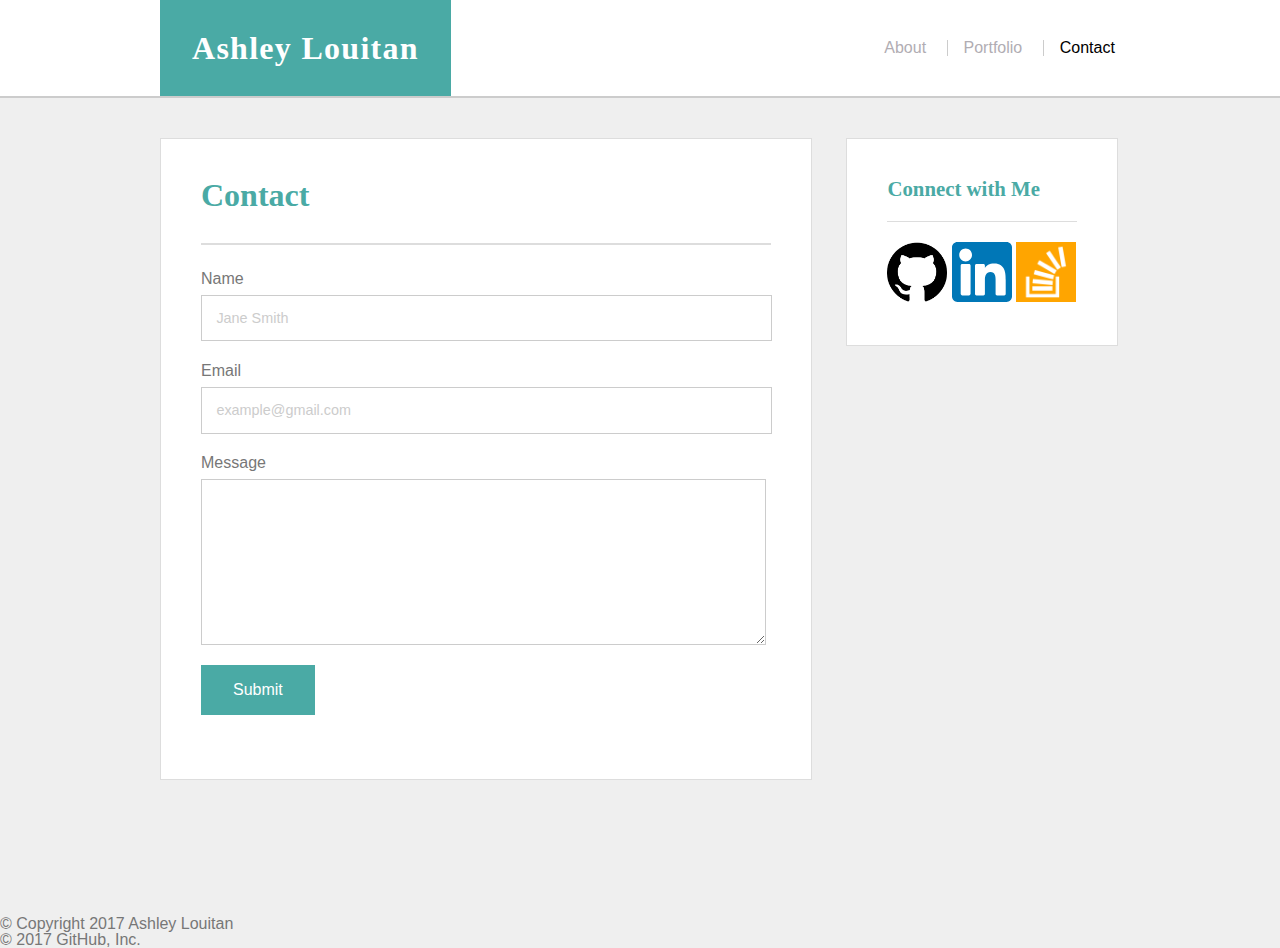
==== contact.html @ e1b0153f "add files" ====
<!DOCTYPE html>
<html lang="en">

<head>
	<meta charset="UTF-8">
	<title>Ashley Louitan / Contact</title>
	<link rel="stylesheet" href="./assets/css/reset.css">
	<link rel="stylesheet" href="./assets/css/style.css">
</head>

<body>

	<header>
		<!-- .container -->
		<div class="container">
			<div class="name">
				<div class="logo">Ashley Louitan</div>
			</div>
			<nav class="nav">
				<ul>
					<li>
						<a href="index.html">About</a>
					</li>
					<li>
						<a href="portfolio.html">Portfolio</a>
					</li>
					<li>
						<a href="#" class="active">Contact</a>
					</li>
				</ul>
			</nav>
		</div>
	</header>
	<!-- Main content -->
	<div class="content">
		<div class="main">
			<h1 class="page-title">Contact</h1>
			<form action="#" class="contact">
				<label for="name">Name</label>
				<input type="text" name="name" id="name" placeholder="Jane Smith">
				<label for="email">Email</label>
				<input type="text" name="email" id="email" placeholder="example@gmail.com">
				<label for="name">Message</label>
				<textarea rows="10" cols="40" name="message" id="message"></textarea>
				<input type="submit" value="Submit">
			</form>

		</div>
		<!-- .sidebar -->

		<div class="sidebar">
			<h2 class="sidebar-title">Connect with Me</h2>
			<ul class="social">
				<li>
					<a href="https://github.com/Jataveius">
						<img src="./assets/images/github.png" alt="GitHub" alt="GitHub">
					</a>
				</li>
				<li>
					<a href="https://www.linkedin.com/in/ashley-louitan-a30b0275/">
						<img src="./assets/images/linkedin.svg" alt="LinkedIn">
					</a>
				</li>
				<li>
					<a href="https://stackoverflow.com/users/8384732/ashley-louitan?tab=profile">
						<img src="./assets/images/stackoverflow.png" alt="Stackoverflow">
					</a>
				</li>
			</ul>
		</div>
		<!-- .sidebar -->

	</div>



	<footer>
		&copy; Copyright 2017 Ashley Louitan
	</footer>

</body>

</html>
© 2017 GitHub, Inc.
---- assets/css/style.css ----
/* **************************
HTML Elements 
************************** */
html {
	position: relative;
}
html, body {
	font-family: Arial, 'Helvetica Neue', Helvetica, sans-serif;
	color: #777777;
	background-color: #efefef;
	background: #efefef url("../images/shattered.png");
}

h1, h2, h3, h4, h5, h6 {
	font-family: 'Georgia', Times, 'Times New Roman', serif;
	color: #4aaaa5;
}

a {
	text-decoration: none;
}

h1 {
	font-size: 2em;
}

h2 {
	font-size: 1.3em;
}

/* **************************
Layout 
************************** */

/* Header */
header {
	width: 100%;
	height: auto;
	border-bottom: 2px solid #cccccc;
	background-color: #ffffff;
}

header .container {
	width: 960px;
	margin: 0 auto;
}

.name, .nav {
	display: inline-block;
    vertical-align: middle;
    margin: 0;
    padding: 0;
}

.name {
	width: 50%;
}

.logo {
	display: inline-block;
	font-family: 'Georgia', Times, 'Times New Roman', serif;
	font-weight: bold;
	font-size: 2em;
	letter-spacing: 0.04em;
	background-color: #4aaaa5;
	color: #ffffff;
	padding: 1em;
	width: auto;
}


.nav {
	width: 49%;
	text-align: right;
	color: #b1adb3;
	font-weight: normal;
}

.nav ul li {
	display: inline-block;
	padding-left: 1em;
	margin-left: 1em;
}

.nav ul li a {
	color: #b1adb3;
	text-decoration: none;
	-webkit-transition: color .4s;
	transition: color .4s;
}

.nav ul li a:hover {
	color: #4aaaa5;
}

.nav ul li a.active {
	color: #000000;
}

.nav ul li+li {
	/* See https://www.jackreichert.com/2011/07/how-to-add-a-divider-between-menu-items-in-css-using-only-one-selector/ */
	border-left: 1px solid #cccccc;
}


/* Main Content Area */
.content {
	width: 960px;
	clear: both;
	margin: 0 auto 6em auto;
}

.main {
	display: inline-block;
	width: 570px;
	margin: 40px 0;
	padding: 40px;
	background-color: #ffffff;
	border: 1px solid #dddddd;
}

.main h1 {
	font-size: 2em;
	font-weight: bold;
	padding-bottom: 1em;
	margin-bottom: 0.8em;
	border-bottom: 2px solid #dddddd;
}

.main p {
	font-size: 18px;
	line-height: 1.5em;
	margin-bottom: 2em;
}


img.selfphoto {
	float: left;
	padding: 0 1em 1em 0;
	width: 200px;
	height: 200px;
}

/* Portfolio Page */
.portfolio-item {
	display: inline-block;
	position: relative;
	transition: transform .2s ease-out;
}

.portfolio-item:nth-child(even) {
	margin-left: 25px;
}

.portfolio-item:hover {
	transform: rotate(-4deg) scale(1.1, 1.1);
}

.item-name {
	position: relative;
	top: -70px;
	text-align: center;
	background-color: #4aaaa5;
	padding: 1em;
	color: #ffffff;
	z-index: 1000;
	
}

/* Contact Page */
.contact {
	width: 540px;
}

.contact label {
	display: block;
	padding-bottom: 0.5em;
}

.contact input, .contact textarea {
	width: 100%;
	border: 1px solid #cccccc;
	margin-bottom: 1.5em;
	padding: 1em;
	font-size: .9em;
}

.contact input::-webkit-input-placeholder, .contact textarea::-webkit-input-placeholder {
    color: #cccccc;
}

.contact input::-moz-placeholder, .contact textarea::-moz-placeholder {
    color: #cccccc;
}

.contact input::-ms-placeholder, .contact textarea::-ms-placeholder {
    color: #cccccc;
}

.contact input::placeholder, .contact textarea::placeholder {
    color: #cccccc;
}

.contact input[type="submit"] {
	width: auto;
	background-color: #4aaaa5;
	color: #ffffff;
	border: none;
	padding: 1em 2em;
	font-size: 1em;
}
/* Sidebar */
.sidebar {
	display: inline-block;
	width: 190px;
	padding: 40px;
	margin: 40px 0 0 30px;
	vertical-align: top;
	background-color: #ffffff;
	border: 1px solid #dddddd;
}

.sidebar h2 {
	font-size: 1.3em;
	font-weight: bold;
	padding-bottom: 1em;
	margin-bottom: 1em;
	border-bottom: 1px solid #dddddd;
}

.sidebar ul li {
	display: inline-block;
	margin: 0;
	padding: 0;
	-webkit-transition: all .2s;
	-webkit-transition-timing-function: ease-out;
	transition: all .2s;
	transition-timing-function: ease-out;

}

.sidebar ul li:hover {
	-ms-transform: scale(1.1,1.1);
	-webkit-transform: scale(1.1,1.1);
	-moz-transform: scale(1.1,1.1);
	-o-transform: scale(1.1,1.1);
	transform: scale(1.1,1.1);
}

.social img {
	width: 60px;
	height: auto;
}

  /* Width at 7680px and below */
@media screen and (max-width: 768px) {
	body {
	  background-color: #333;
	}
  
	.wrapper {
	  /* Box-model */
	  width: 100%;
	  padding: 20px;
	}
  
	#main-content,
	#sidebar {
	  width: 100%;
	}
  
	#sidebar {
	  margin-top: 40px;
	}
  }
  
  /* Additional Screen Sizes */
  
  /* Width at 980px and below */
  @media screen and (max-width: 980px) {
	body {
	  background-color: #333;
	}
  
	.wrapper {
	  /* Box-model */
	  width: 100%;
	  padding: 20px;
	}
  
	#main-content,
	#sidebar {
	  width: 100%;
	}
  
	#sidebar {
	  margin-top: 40px;
	}
  }
  
  /* Width at 640px and below */
  @media screen and (max-width: 640px) {
	body {
	  background-color: #333;
	}
  
	.wrapper {
	  /* Box-model */
	  width: 100%;
	  padding: 20px;
	}
  
	#main-content,
	#sidebar {
	  width: 100%;
	}
  
	#sidebar {
	  margin-top: 40px;
	}
  
/* Footer */
footer {
	position: absolute;
	left: 0;
	bottom: 0;
	width: 100%;
	padding: 3em;
	text-align: center;
	font-size: 0.8em;
	color: #cccccc;
	background-color: #666666;
	border-top: 7px solid #4aaaa5;
}
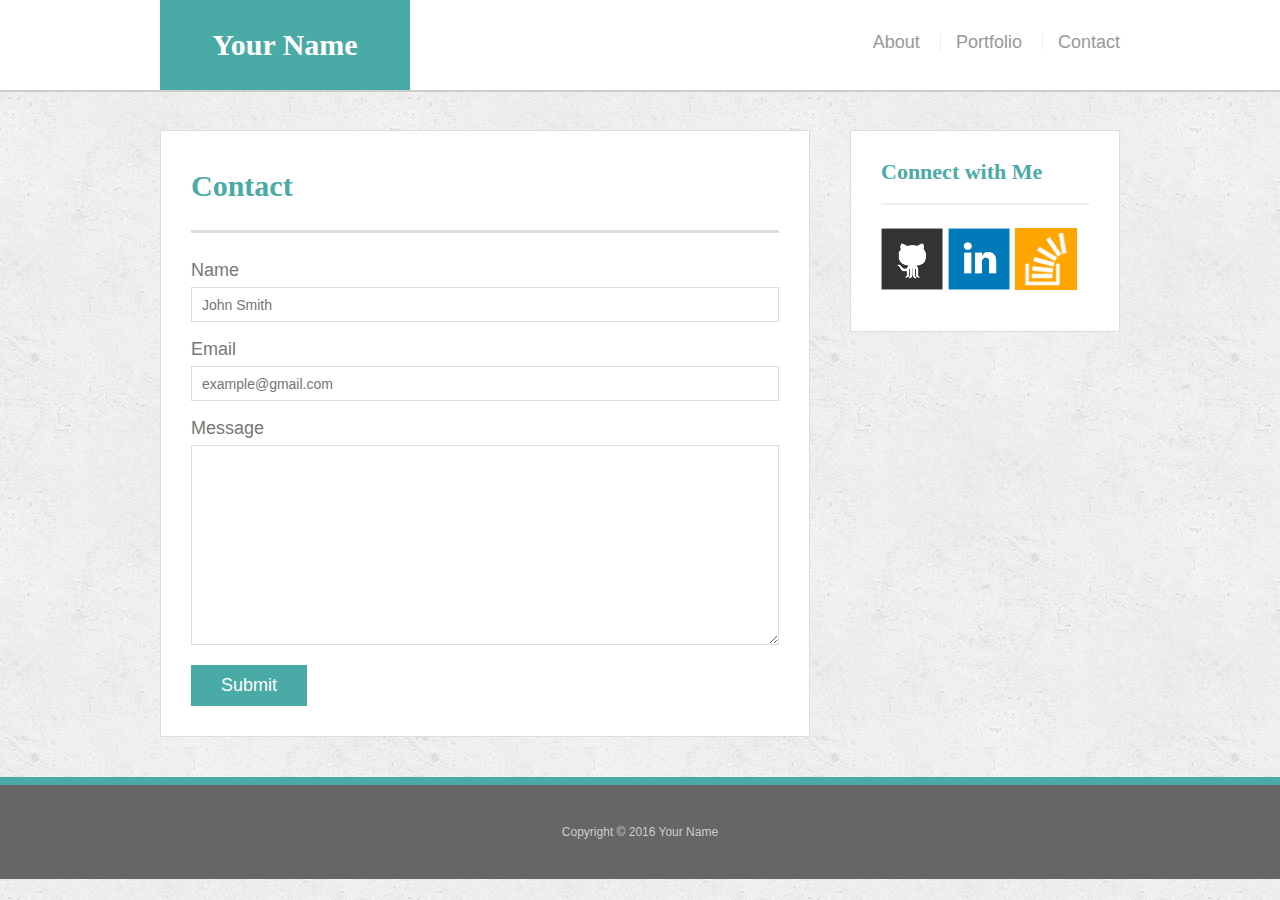
==== commit 6e91b36c: "add files" ====
--- a/contact.html
+++ b/contact.html
@@ -1,84 +1,66 @@
-<!DOCTYPE html>
-<html lang="en">
+<!doctype html>
+<html lang="en-us">
 
 <head>
-	<meta charset="UTF-8">
-	<title>Ashley Louitan / Contact</title>
-	<link rel="stylesheet" href="./assets/css/reset.css">
-	<link rel="stylesheet" href="./assets/css/style.css">
+  <meta charset="UTF-8">
+  <title>Contact | Your Name</title>
+  <link rel="stylesheet" type="text/css" href="assets/css/reset.css">
+  <link rel="stylesheet" type="text/css" href="assets/css/style.css">
 </head>
 
 <body>
 
-	<header>
-		<!-- .container -->
-		<div class="container">
-			<div class="name">
-				<div class="logo">Ashley Louitan</div>
-			</div>
-			<nav class="nav">
-				<ul>
-					<li>
-						<a href="index.html">About</a>
-					</li>
-					<li>
-						<a href="portfolio.html">Portfolio</a>
-					</li>
-					<li>
-						<a href="#" class="active">Contact</a>
-					</li>
-				</ul>
-			</nav>
-		</div>
-	</header>
-	<!-- Main content -->
-	<div class="content">
-		<div class="main">
-			<h1 class="page-title">Contact</h1>
-			<form action="#" class="contact">
-				<label for="name">Name</label>
-				<input type="text" name="name" id="name" placeholder="Jane Smith">
-				<label for="email">Email</label>
-				<input type="text" name="email" id="email" placeholder="example@gmail.com">
-				<label for="name">Message</label>
-				<textarea rows="10" cols="40" name="message" id="message"></textarea>
-				<input type="submit" value="Submit">
-			</form>
+  <header id="masthead">
+    <div class="container">
+      <a href="index.html" id="logo">Your Name</a>
+      <nav>
+        <a href="index.html">About</a>
+        <a href="portfolio.html">Portfolio</a>
+        <a href="contact.html">Contact</a>
+      </nav>
+    </div>
+  </header>
 
-		</div>
-		<!-- .sidebar -->
+  <div id="main-container" class="container">
+    <section class="main-section">
+      <h1>Contact</h1>
 
-		<div class="sidebar">
-			<h2 class="sidebar-title">Connect with Me</h2>
-			<ul class="social">
-				<li>
-					<a href="https://github.com/Jataveius">
-						<img src="./assets/images/github.png" alt="GitHub" alt="GitHub">
-					</a>
-				</li>
-				<li>
-					<a href="https://www.linkedin.com/in/ashley-louitan-a30b0275/">
-						<img src="./assets/images/linkedin.svg" alt="LinkedIn">
-					</a>
-				</li>
-				<li>
-					<a href="https://stackoverflow.com/users/8384732/ashley-louitan?tab=profile">
-						<img src="./assets/images/stackoverflow.png" alt="Stackoverflow">
-					</a>
-				</li>
-			</ul>
-		</div>
-		<!-- .sidebar -->
+      <form id="contact-form">
+        <ul>
+          <li>
+            <label for="name">Name</label>
+            <input type="text" id="name" name="name" placeholder="John Smith" required="required">
+          </li>
+          <li>
+            <label for="email">Email</label>
+            <input type="email" id="email" name="email" placeholder="example@gmail.com" required="required">
+          </li>
+          <li>
+            <label for="message">Message</label>
+            <textarea id="message" name="message" required="required"></textarea>
+          </li>
+        </ul>
+        <input type="submit">
+      </form>
 
-	</div>
+    </section>
 
+    <section class="sidebar">
+      <div id="connect">
+        <h2>Connect with Me</h2>
 
+        <a href="#"><img src="assets/images/github-128.png" class="social" alt="GitHub" /></a>
+        <a href="#"><img src="assets/images/linkedin-128.png" class="social" alt="LinkedIn" /></a>
+        <a href="#"><img src="assets/images/stackoverflow-128.png" class="social" alt="Stack Overflow" /></a>
+      </div>
+    </section>
+  </div>
 
-	<footer>
-		&copy; Copyright 2017 Ashley Louitan
-	</footer>
-
+  <footer>
+    <div class="container">
+      Copyright &copy; 2016 Your Name
+    </div>
+  </footer>
 </body>
 
-</html>
-© 2017 GitHub, Inc.+</html>--- a/assets/css/style.css
+++ b/assets/css/style.css
@@ -1,257 +1,244 @@
-/* **************************
-HTML Elements 
-************************** */
-html {
+body {
+	font-family: Arial, "Helvetica Neue", Helvetica, sans-serif;
+	font-size: 18px;
+	line-height: 34px;
+	color: #777;
+	background: url("../images/concrete_seamless.png");
+  }
+  
+  * {
+	box-sizing: border-box;
+  }
+  
+  /* general */
+  
+  .container {
+	width: 100%;
+	max-width: 960px;
+	margin: 0 auto;
+	clear: both;
+  }
+  
+  h1,
+  h2,
+  h3,
+  p {
+	margin-bottom: 20px;
+  }
+  
+  p:last-child {
+	margin-bottom: 0;
+  }
+  
+  h1,
+  h2,
+  h3 {
+	font-family: Georgia, Times, "Times New Roman", serif;
+	font-weight: 700;
+	color: #4aaaa5;
+  }
+  
+  h1 {
+	padding-bottom: 20px;
+	font-size: 30px;
+	line-height: 49px;
+	border-bottom: 3px solid #ddd;
+  }
+  
+  h2,
+  h3 {
+	font-size: 22px;
+  }
+  
+  /* header */
+  
+  #masthead {
+	position: fixed;
+	z-index: 99;
+	width: 100%;
+	margin: 0 0 30px;
+	overflow: auto;
+	color: #fff;
+	background: #fff;
+	border-bottom: 2px solid #ccc;
+  }
+  
+  #logo {
+	float: left;
+	width: 250px;
+	height: 90px;
+	font-family: Georgia, Times, "Times New Roman", serif;
+	font-size: 30px;
+	font-weight: 700;
+	line-height: 90px;
+	color: #fff;
+	text-align: center;
+	text-decoration: none;
+	background: #4aaaa5;
+  }
+  
+  nav {
+	float: right;
+	margin-top: 25px;
+  }
+  
+  nav a {
+	display: inline-block;
+	padding-left: 15px;
+	margin-left: 15px;
+	line-height: 18px;
+	color: #999;
+	text-decoration: none;
+	border-left: 1px solid #efefef;
+  }
+  
+  nav a:first-child {
+	border-left: 0 none;
+  }
+  
+  /* footer */
+  
+  footer {
+	padding: 30px 0;
+	clear: both;
+	font-size: 12px;
+	color: #fff;
+	color: #ccc;
+	text-align: center;
+	background: #666;
+	border-top: 8px solid #4aaaa5;
+  }
+  
+  /* sidebar */
+  
+  .sidebar {
+	float: right;
+	width: 100%;
+	max-width: 270px;
+	padding: 30px;
+	margin-bottom: 20px;
+	background: #fff;
+	border: 1px solid #ddd;
+  }
+  
+  h3,
+  .sidebar h2 {
+	padding-bottom: 20px;
+	margin-bottom: 15px;
+	line-height: 22px;
+	border-bottom: 2px solid #eee;
+  }
+  
+  .social {
+	width: 62px;
+	height: 62px;
+	margin-top: 8px;
+	margin-right: 5px;
+  }
+  
+  .social:last-child {
+	margin-right: 0;
+  }
+  
+  /* main */
+  
+  #main-container {
+	padding-top: 130px;
+  }
+  
+  .main-section {
+	float: left;
+	width: 100%;
+	max-width: 650px;
+	padding: 30px;
+	margin: 0 0 40px;
+	background: #fff;
+	border: 1px solid #ddd;
+  }
+  
+  /* portfolio page */
+  
+  .work {
 	position: relative;
-}
-html, body {
-	font-family: Arial, 'Helvetica Neue', Helvetica, sans-serif;
-	color: #777777;
-	background-color: #efefef;
-	background: #efefef url("../images/shattered.png");
-}
+	float: left;
+	width: 274px;
+	margin: 20px 0 25px;
+	overflow: auto;
+  }
+  
+  .work:nth-child(even) {
+	margin-right: 40px;
+  }
+  
+  .work img {
+	width: 100%;
+	border: 0 none;
+	opacity: 0.8;
+  }
+  
+  .work h3 {
+	position: absolute;
+	bottom: 20px;
+	width: 100%;
+	padding: 15px;
+	margin-bottom: 0;
+	font-weight: 300;
+	line-height: 30px;
+	color: #fff;
+	text-align: center;
+	background: #4aaaa5;
+	border-bottom: 0;
+  }
+  
+  .auth-image {
+	float: left;
+	width: 200px;
+	height: auto;
+	margin-top: 10px;
+	margin-right: 25px;
+  }
+  
+  /* contact page */
+  
+  #contact-form ul {
+	margin-bottom: 20px;
+  }
+  
+  #contact-form li {
+	margin-bottom: 10px;
+  }
+  
+  label,
+  input[type=text],
+  input[type=email],
+  textarea {
+	display: block;
+	width: 100%;
+  }
+  
+  input[type=text],
+  input[type=email],
+  textarea {
+	height: 35px;
+	padding: 0 10px;
+	font-size: 14px;
+	border: 1px solid #ddd;
+  }
+  
+  textarea {
+	height: 200px;
+  }
+  
+  input[type=submit] {
+	padding: 10px 30px;
+	font-size: 18px;
+	color: #fff;
+	cursor: pointer;
+	background: #4aaaa5;
+	border: 0 none;
+  }
 
-h1, h2, h3, h4, h5, h6 {
-	font-family: 'Georgia', Times, 'Times New Roman', serif;
-	color: #4aaaa5;
-}
-
-a {
-	text-decoration: none;
-}
-
-h1 {
-	font-size: 2em;
-}
-
-h2 {
-	font-size: 1.3em;
-}
-
-/* **************************
-Layout 
-************************** */
-
-/* Header */
-header {
-	width: 100%;
-	height: auto;
-	border-bottom: 2px solid #cccccc;
-	background-color: #ffffff;
-}
-
-header .container {
-	width: 960px;
-	margin: 0 auto;
-}
-
-.name, .nav {
-	display: inline-block;
-    vertical-align: middle;
-    margin: 0;
-    padding: 0;
-}
-
-.name {
-	width: 50%;
-}
-
-.logo {
-	display: inline-block;
-	font-family: 'Georgia', Times, 'Times New Roman', serif;
-	font-weight: bold;
-	font-size: 2em;
-	letter-spacing: 0.04em;
-	background-color: #4aaaa5;
-	color: #ffffff;
-	padding: 1em;
-	width: auto;
-}
-
-
-.nav {
-	width: 49%;
-	text-align: right;
-	color: #b1adb3;
-	font-weight: normal;
-}
-
-.nav ul li {
-	display: inline-block;
-	padding-left: 1em;
-	margin-left: 1em;
-}
-
-.nav ul li a {
-	color: #b1adb3;
-	text-decoration: none;
-	-webkit-transition: color .4s;
-	transition: color .4s;
-}
-
-.nav ul li a:hover {
-	color: #4aaaa5;
-}
-
-.nav ul li a.active {
-	color: #000000;
-}
-
-.nav ul li+li {
-	/* See https://www.jackreichert.com/2011/07/how-to-add-a-divider-between-menu-items-in-css-using-only-one-selector/ */
-	border-left: 1px solid #cccccc;
-}
-
-
-/* Main Content Area */
-.content {
-	width: 960px;
-	clear: both;
-	margin: 0 auto 6em auto;
-}
-
-.main {
-	display: inline-block;
-	width: 570px;
-	margin: 40px 0;
-	padding: 40px;
-	background-color: #ffffff;
-	border: 1px solid #dddddd;
-}
-
-.main h1 {
-	font-size: 2em;
-	font-weight: bold;
-	padding-bottom: 1em;
-	margin-bottom: 0.8em;
-	border-bottom: 2px solid #dddddd;
-}
-
-.main p {
-	font-size: 18px;
-	line-height: 1.5em;
-	margin-bottom: 2em;
-}
-
-
-img.selfphoto {
-	float: left;
-	padding: 0 1em 1em 0;
-	width: 200px;
-	height: 200px;
-}
-
-/* Portfolio Page */
-.portfolio-item {
-	display: inline-block;
-	position: relative;
-	transition: transform .2s ease-out;
-}
-
-.portfolio-item:nth-child(even) {
-	margin-left: 25px;
-}
-
-.portfolio-item:hover {
-	transform: rotate(-4deg) scale(1.1, 1.1);
-}
-
-.item-name {
-	position: relative;
-	top: -70px;
-	text-align: center;
-	background-color: #4aaaa5;
-	padding: 1em;
-	color: #ffffff;
-	z-index: 1000;
-	
-}
-
-/* Contact Page */
-.contact {
-	width: 540px;
-}
-
-.contact label {
-	display: block;
-	padding-bottom: 0.5em;
-}
-
-.contact input, .contact textarea {
-	width: 100%;
-	border: 1px solid #cccccc;
-	margin-bottom: 1.5em;
-	padding: 1em;
-	font-size: .9em;
-}
-
-.contact input::-webkit-input-placeholder, .contact textarea::-webkit-input-placeholder {
-    color: #cccccc;
-}
-
-.contact input::-moz-placeholder, .contact textarea::-moz-placeholder {
-    color: #cccccc;
-}
-
-.contact input::-ms-placeholder, .contact textarea::-ms-placeholder {
-    color: #cccccc;
-}
-
-.contact input::placeholder, .contact textarea::placeholder {
-    color: #cccccc;
-}
-
-.contact input[type="submit"] {
-	width: auto;
-	background-color: #4aaaa5;
-	color: #ffffff;
-	border: none;
-	padding: 1em 2em;
-	font-size: 1em;
-}
-/* Sidebar */
-.sidebar {
-	display: inline-block;
-	width: 190px;
-	padding: 40px;
-	margin: 40px 0 0 30px;
-	vertical-align: top;
-	background-color: #ffffff;
-	border: 1px solid #dddddd;
-}
-
-.sidebar h2 {
-	font-size: 1.3em;
-	font-weight: bold;
-	padding-bottom: 1em;
-	margin-bottom: 1em;
-	border-bottom: 1px solid #dddddd;
-}
-
-.sidebar ul li {
-	display: inline-block;
-	margin: 0;
-	padding: 0;
-	-webkit-transition: all .2s;
-	-webkit-transition-timing-function: ease-out;
-	transition: all .2s;
-	transition-timing-function: ease-out;
-
-}
-
-.sidebar ul li:hover {
-	-ms-transform: scale(1.1,1.1);
-	-webkit-transform: scale(1.1,1.1);
-	-moz-transform: scale(1.1,1.1);
-	-o-transform: scale(1.1,1.1);
-	transform: scale(1.1,1.1);
-}
-
-.social img {
-	width: 60px;
-	height: auto;
-}
-
+/*Media inqueries start here*/
   /* Width at 7680px and below */
 @media screen and (max-width: 768px) {
 	body {
